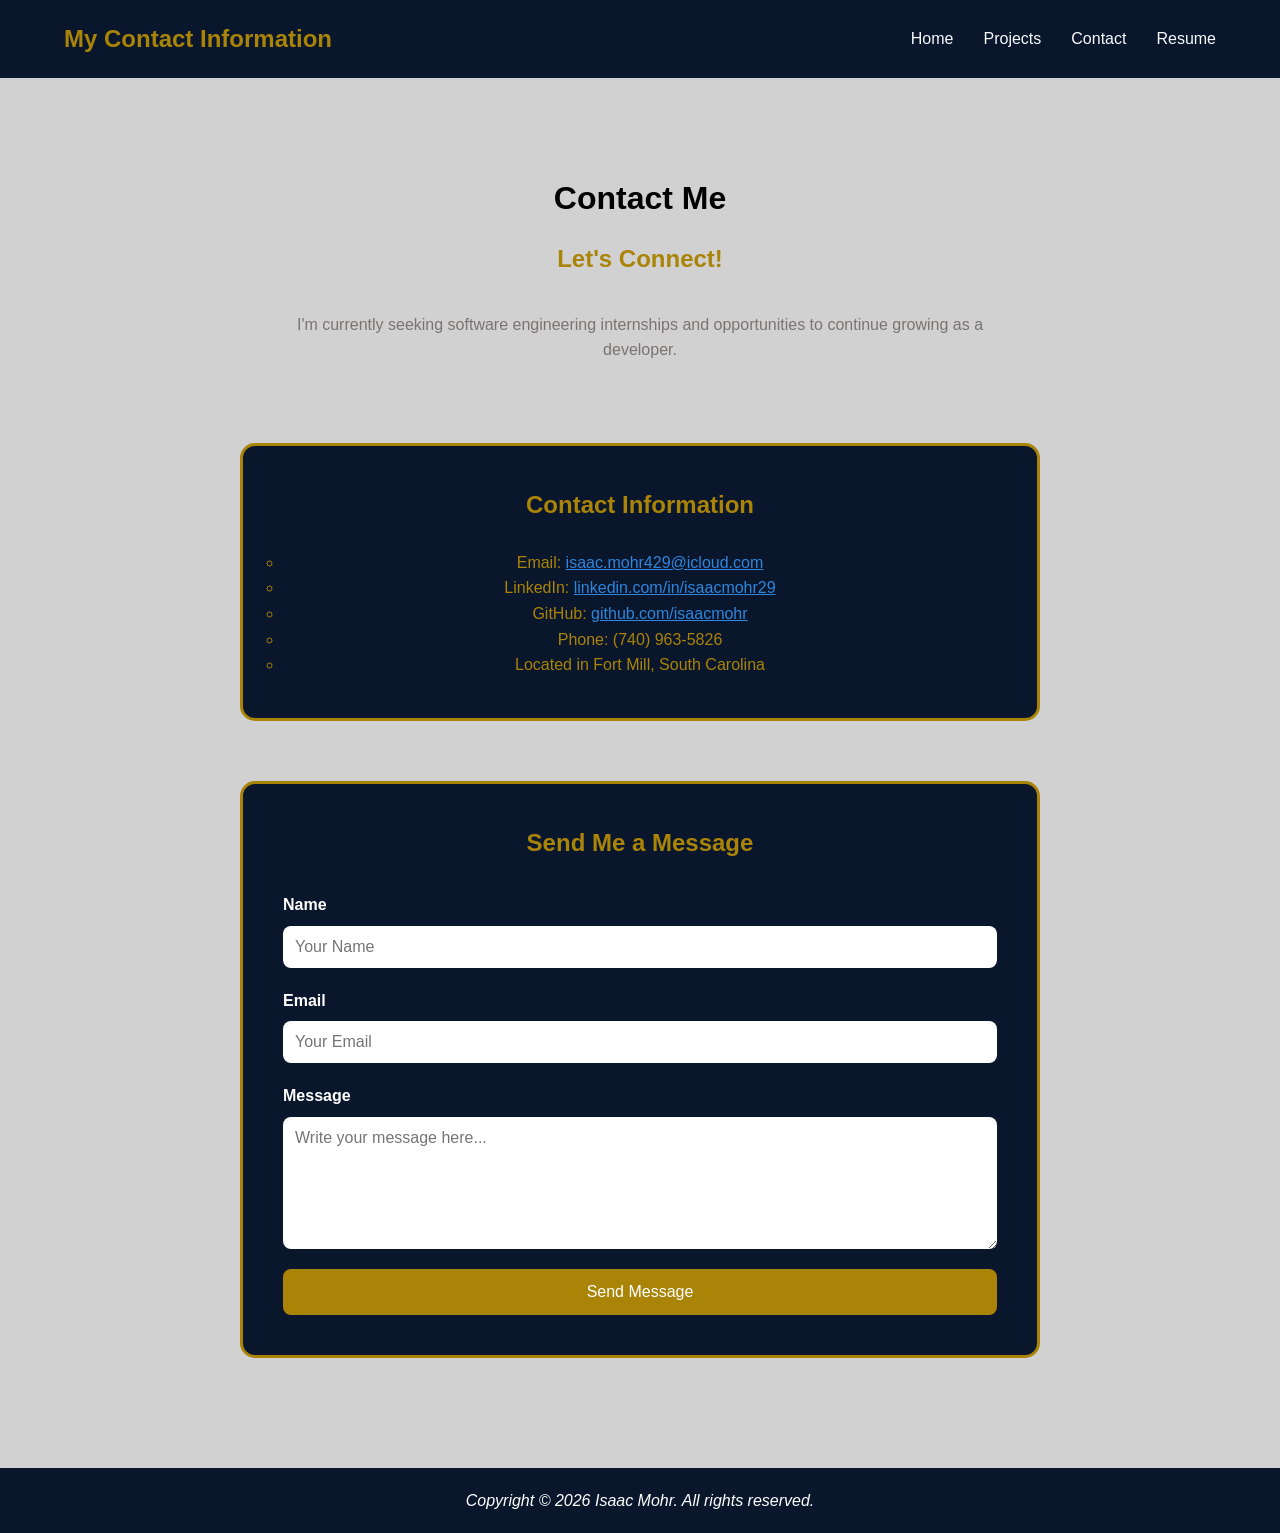
==== contact.html @ 53d00f4f "Fix HTML structure and update contact information" ====
<!DOCTYPE html>
<html lang="en">
<head>
    <link rel="stylesheet" href="style.css">
    <meta charset="UTF-8">
    <meta name="viewport" content="width=device-width, initial-scale=1.0">
    <title>Contact | Isaac Mohr</title>
</head>
<body>

<header>
    <nav class="navbar">
        <div class="logo">
            <a href="index.html">My Contact Information</a>
        </div>

        <ul class="nav-links">
            <li><a href="index.html">Home</a></li>
            <li><a href="projects.html">Projects</a></li>
            <li><a href="contact.html">Contact</a></li>
            <li><a href="assets/RESUME.PDF" target="_blank">Resume</a></li>
        </ul>
    </nav>
</header>

<section class="contact-hero">
    <h1>Contact Me</h1>
        <h2>Let's Connect!</h2><br>
        <p>I'm  currently seeking software engineering internships and opportunities to continue growing as a developer.</p>
</section>

<section class="contact-info">
    <ul class="contact-link">
        <h2>Contact Information</h2><br>
        <li>Email: <a href="mailto:isaac.mohr429@icloud.com">isaac.mohr429@icloud.com</a></li>
        <li>LinkedIn: <a href="https://www.linkedin.com/in/isaacmohr29">linkedin.com/in/isaacmohr29</a></li>
        <li>GitHub: <a href="Shttps://github.com/isaacmohr">github.com/isaacmohr</a></li>
        <li>Phone: (740) 963-5826</li>
        <li>Located in Fort Mill, South Carolina</li>
    </ul>
</section>

<section class="contact-form">
    <h2>Send Me a Message</h2>

    <form>
        <label for="name">Name</label>
        <input
            type="text"
            id="name"
            name="name"
            placeholder="Your Name"
            required>

        <label for="email">Email</label>
        <input
            type="email"
            id="email"
            name="email"
            placeholder="Your Email"
            required>

        <label for="message">Message</label>
        <textarea
            id="message"
            name="message"
            rows="6"
            placeholder="Write your message here..."
            required></textarea>

        <button type="submit">Send Message</button>
    </form>
</section>

<footer>
    <p><i>Copyright &copy; 2026 Isaac Mohr. All rights reserved.</p></i>
</footer>

</body>
</html>
---- style.css ----
/* Reset */
/* Reset Browser Defaults */
* {
    margin: 0;
    padding: 0;
    box-sizing: border-box;
}

img {
    max-width: 100%;
    height: auto;
}
/* Overall Page Styling */
body {
    font-family: Arial, Helvetica, sans-serif;
    background-color: #d1d1d1;
    color: #000000;
    line-height: 1.6;

    min-height: 100vh;
    display: flex;
    flex-direction: column;
}


/* Navigation Bar */
.navbar {
    display: flex;
    justify-content: space-between;
    align-items: center;

    padding: 20px 5%;
    background-color: #09162b;

    position: sticky;
    top: 0;
}


/* Logo */
.logo a {
    color: #aa8407;
    text-decoration: none;
    font-size: 24px;
    font-weight: bold;
}


/* Navigation Links */
.nav-links {
    display: flex;
    gap: 30px;
    list-style: none;
}


.nav-links a {
    color: #f8fafc;
    text-decoration: none;
    transition: 0.3s;
}


.nav-links a:hover {
    color: #aa8407;
}

/*Profile Image*/
.profile-image {
    width: 170px;
    height: 170px;
    border-radius: 50%;
    margin-bottom: 20px;
    border: 3px solid #aa8407;
    object-fit: cover;
}
/* Hero Section */
.hero {
    min-height: 70vh;
    display: flex;
    flex-direction: column;
    justify-content: center;
    align-items: center;
    padding: 80px 20px;
    text-align: center;
}


.hero h1 {
    font-size: 3rem;
}


.hero h2 {
    color: #aa8407;
    font-size: 2rem;
    margin: 15px 0;
}


.hero p {
    color: #797474;
    max-width: 600px;
}
section {
    padding: 80px 20px;
}

/* About Section */
.about {
    max-width: 1100px;
    margin: 100px auto;
    padding: 40px;
    border: 3px solid #aa8407;
}
.about {
    background-color: #09162b;
    color: #aa8407;
    font-size: 24px;
    text-align: center;
    padding: 40px;
    border-radius: 15px;
}
.about h3 {
    color: #ffffff;
    font-size: 1.5rem;
    margin-bottom: 20px;
}
.about p {
    color: #797474;
    font-size: 18px;
}
.about ol {
    list-style-type: disc;
    color: #797474;
    font-size: 18px;
    padding-left: 20px;
    text-align: center;
    list-style-type: decimal;

}

/* Projects Section */
.projects {
    text-align: center;
    max-width: 1000px;
    margin: auto;
}


.project-card {
    background-color: #09162b;
    color: white; 
    padding: 35px;
    margin-top: 40px;
    margin-bottom: 35px;
    border-radius: 15px;
    border: 3px solid #aa8407;
}

.projects-intro {
    max-width: 700px;
    margin: 0 auto 50px;
    color: #797474;
    text-align: center;
    font-size: 18px;
}

.projects h1 {
    color: #aa8407;
    font-size: 2.5rem;
    margin-bottom: 20px;
}

.project-card h2 {
    color: #aa8407;
    margin-bottom: 15px;
}

.project-card h3 {
    color: #aa8407;
    margin-top: 20px;
    margin-bottom: 10px;
}
/* Footer */
footer {
    background-color: #09162b;
    color: white;
    text-align: center;
    padding: 20px;
    margin-top: 50px;
}

footer p {
    color: white;
}

/* Contact Hero Section */
.contact-hero {
    text-align: center;
    max-width: 800px;
    margin: 0 auto;
}
.contact-hero h1 {
    font-size: 2rem;
    margin: 15px 0;
    max-width: 800px;
    text-align: center;
}


.contact-hero h2 {
    color: #aa8407;
    max-width: 800px;
    text-align: center;
    margin: 8px 0; 
}
.contact-hero p {
    color: #797474;
    max-width: 800px;
    text-align: center;
    margin: auto;
}

/* Contact Info Section */
.contact-info {
    text-align: center;
    max-width: 800px;
    width: 100%;
    margin: auto;
    padding: 40px;
    background-color: #09162b;
    color: #aa8407;
    border-radius: 15px;
    border: 3px solid #aa8407; }

/* Contact Links */
.contact-link {
    list-style-type: circle;
    padding: 0;
    transition: 0.3s;

}

.contact-link a {
    color: #2e86dd;
    text-decoration: underline;
    transition: 0.3s;
}


.contact-link a:hover {
    color: #ffffff;
}

/* Contact Form Section */
.contact-form {
    width: 100%;
    max-width: 800px;
    margin: 60px auto;
    padding: 40px;
    background-color: #09162b;
    border-radius: 15px;
    border: 3px solid #aa8407;
}

.contact-form h2 {
    color: #aa8407;
    text-align: center;
    margin-bottom: 30px;
}

.contact-form form {
    display: flex;
    flex-direction: column;
}

.contact-form label {
    color: white;
    margin-bottom: 8px;
    font-weight: bold;
}

.contact-form input,
.contact-form textarea {
    width: 100%;
    padding: 12px;
    margin-bottom: 20px;
    border: none;
    border-radius: 8px;
    font-size: 16px;
    font-family: Arial, sans-serif;
}

.contact-form textarea {
    resize: vertical;
}

.contact-form button {
    background-color: #aa8407;
    color: white;
    border: none;
    padding: 14px;
    font-size: 16px;
    border-radius: 8px;
    cursor: pointer;
    transition: 0.3s;
}

.contact-form button:hover {
    background-color: #c79b0d;
}

.content-width {
    max-width: 800px;
    margin: 0 auto;
}

@media screen and (max-width: 768px) {

/* Navigation */

.navbar {
    flex-direction: column;
    padding: 20px;
    gap: 15px;
}

.nav-links {
    flex-direction: column;
    align-items: center;
    gap: 15px;
}

/* Hero */

.hero {
    padding: 60px 20px;
}

.hero h1 {
    font-size: 2.2rem;
}

.hero h2 {
    font-size: 1.5rem;
}

.hero p {
    font-size: 1rem;
    padding: 0 10px;
}

/* About */

.about {
    margin: 40px 15px;
    padding: 25px;
    font-size: 18px;
}

.about p,
.about ol {
    font-size: 16px;
}

/* Projects */

.projects {
    padding: 20px;
}

.projects h1 {
    font-size: 2rem;
}

.project-card {
    padding: 25px;
}

/* Contact */

.contact-hero h1 {
    font-size: 2rem;
}

.contact-info,
.contact-form {
    width: 100%;
    max-width: 100%;
    padding: 25px;
}

/* Footer */

footer {
    padding: 15px;
}

}
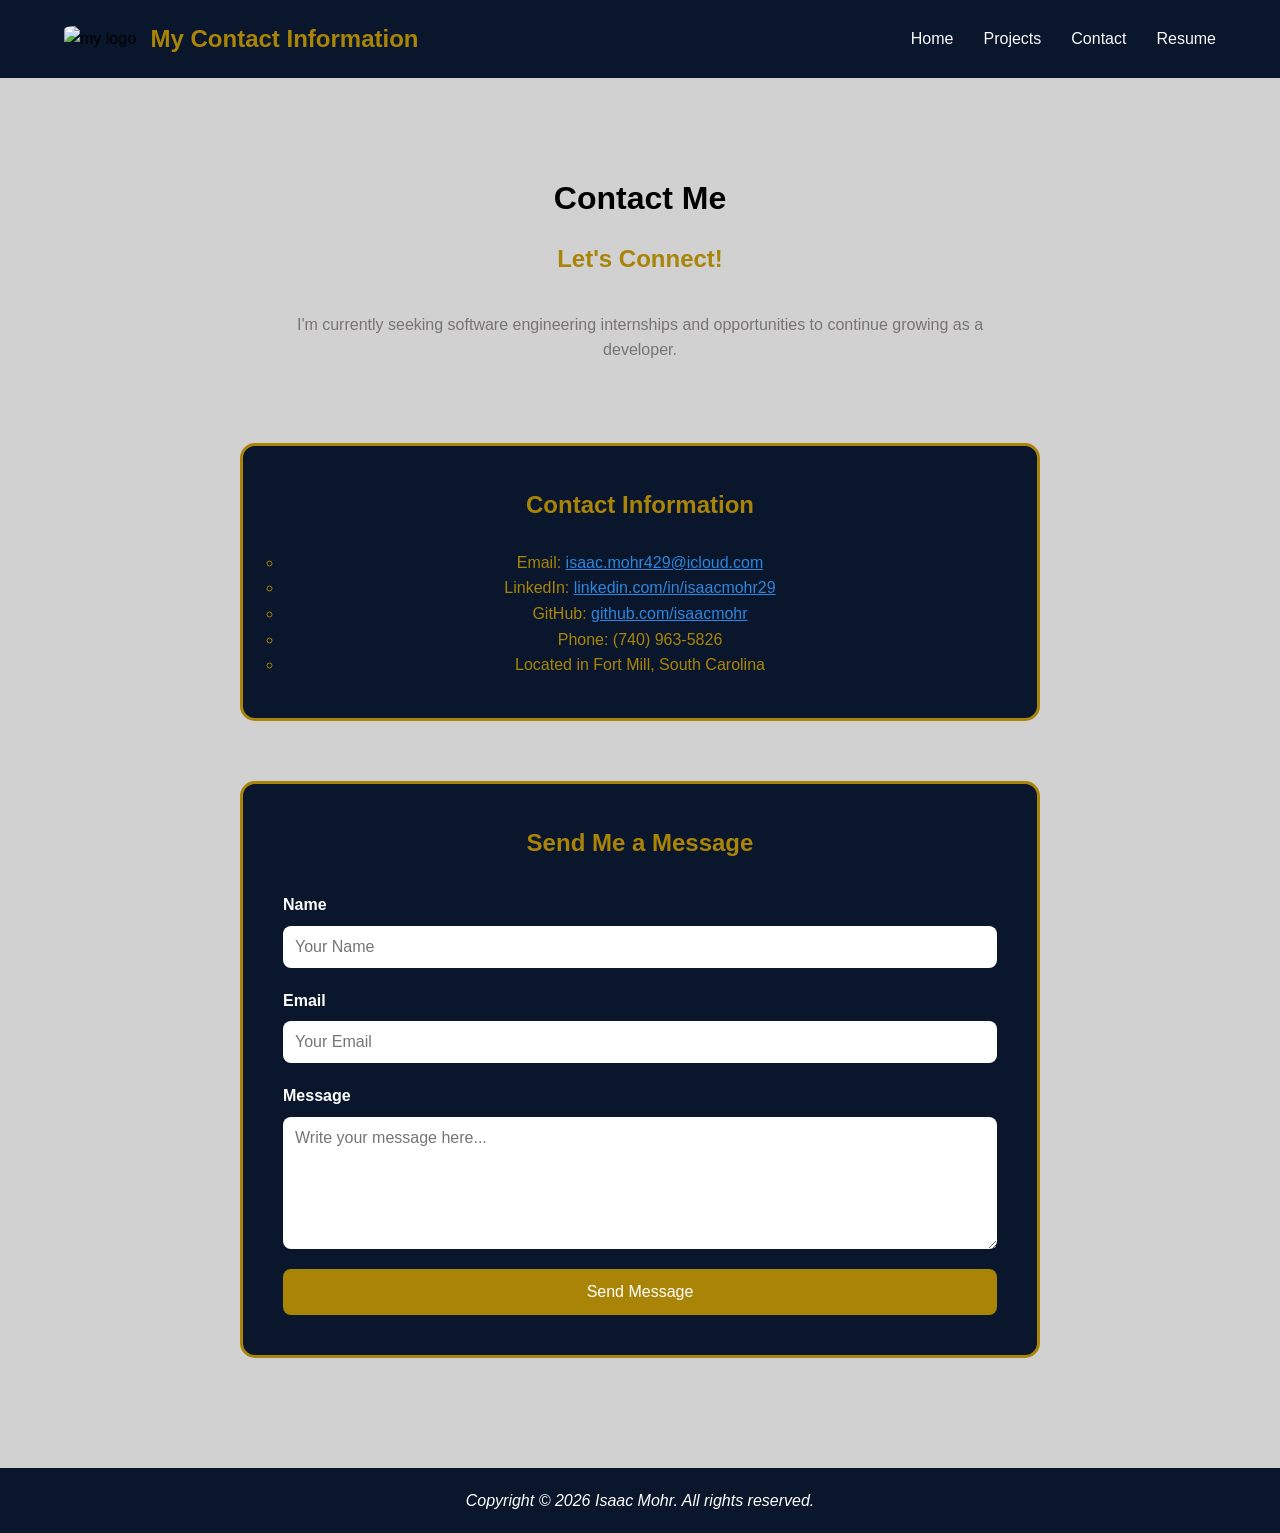
==== commit 4c57b33b: "Update contact.html with logo and styling changes Added logo image to the header and updated styling" ====
--- a/contact.html
+++ b/contact.html
@@ -5,20 +5,22 @@
     <meta charset="UTF-8">
     <meta name="viewport" content="width=device-width, initial-scale=1.0">
     <title>Contact | Isaac Mohr</title>
+    <link rel="icon" type="image/x-icon" href="assets/favicon.ico">
 </head>
 <body>
 
 <header>
     <nav class="navbar">
         <div class="logo">
-            <a href="index.html">My Contact Information</a>
+            <img src="assets/logo.png" alt="my logo" style="width:45px; height:auto; border-radius:15%; vertical-align:middle; margin-right: 10px">
+            <a href="index.html" style="vertical-align:middle;">My Contact Information</a>
         </div>
 
         <ul class="nav-links">
             <li><a href="index.html">Home</a></li>
             <li><a href="projects.html">Projects</a></li>
             <li><a href="contact.html">Contact</a></li>
-            <li><a href="assets/RESUME.PDF" target="_blank">Resume</a></li>
+            <li><a href="assets/RESUME.pdf" target="_blank">Resume</a></li>
         </ul>
     </nav>
 </header>
@@ -34,7 +36,7 @@
         <h2>Contact Information</h2><br>
         <li>Email: <a href="mailto:isaac.mohr429@icloud.com">isaac.mohr429@icloud.com</a></li>
         <li>LinkedIn: <a href="https://www.linkedin.com/in/isaacmohr29">linkedin.com/in/isaacmohr29</a></li>
-        <li>GitHub: <a href="Shttps://github.com/isaacmohr">github.com/isaacmohr</a></li>
+        <li>GitHub: <a href="https://github.com/isaacmohr">github.com/isaacmohr</a></li>
         <li>Phone: (740) 963-5826</li>
         <li>Located in Fort Mill, South Carolina</li>
     </ul>
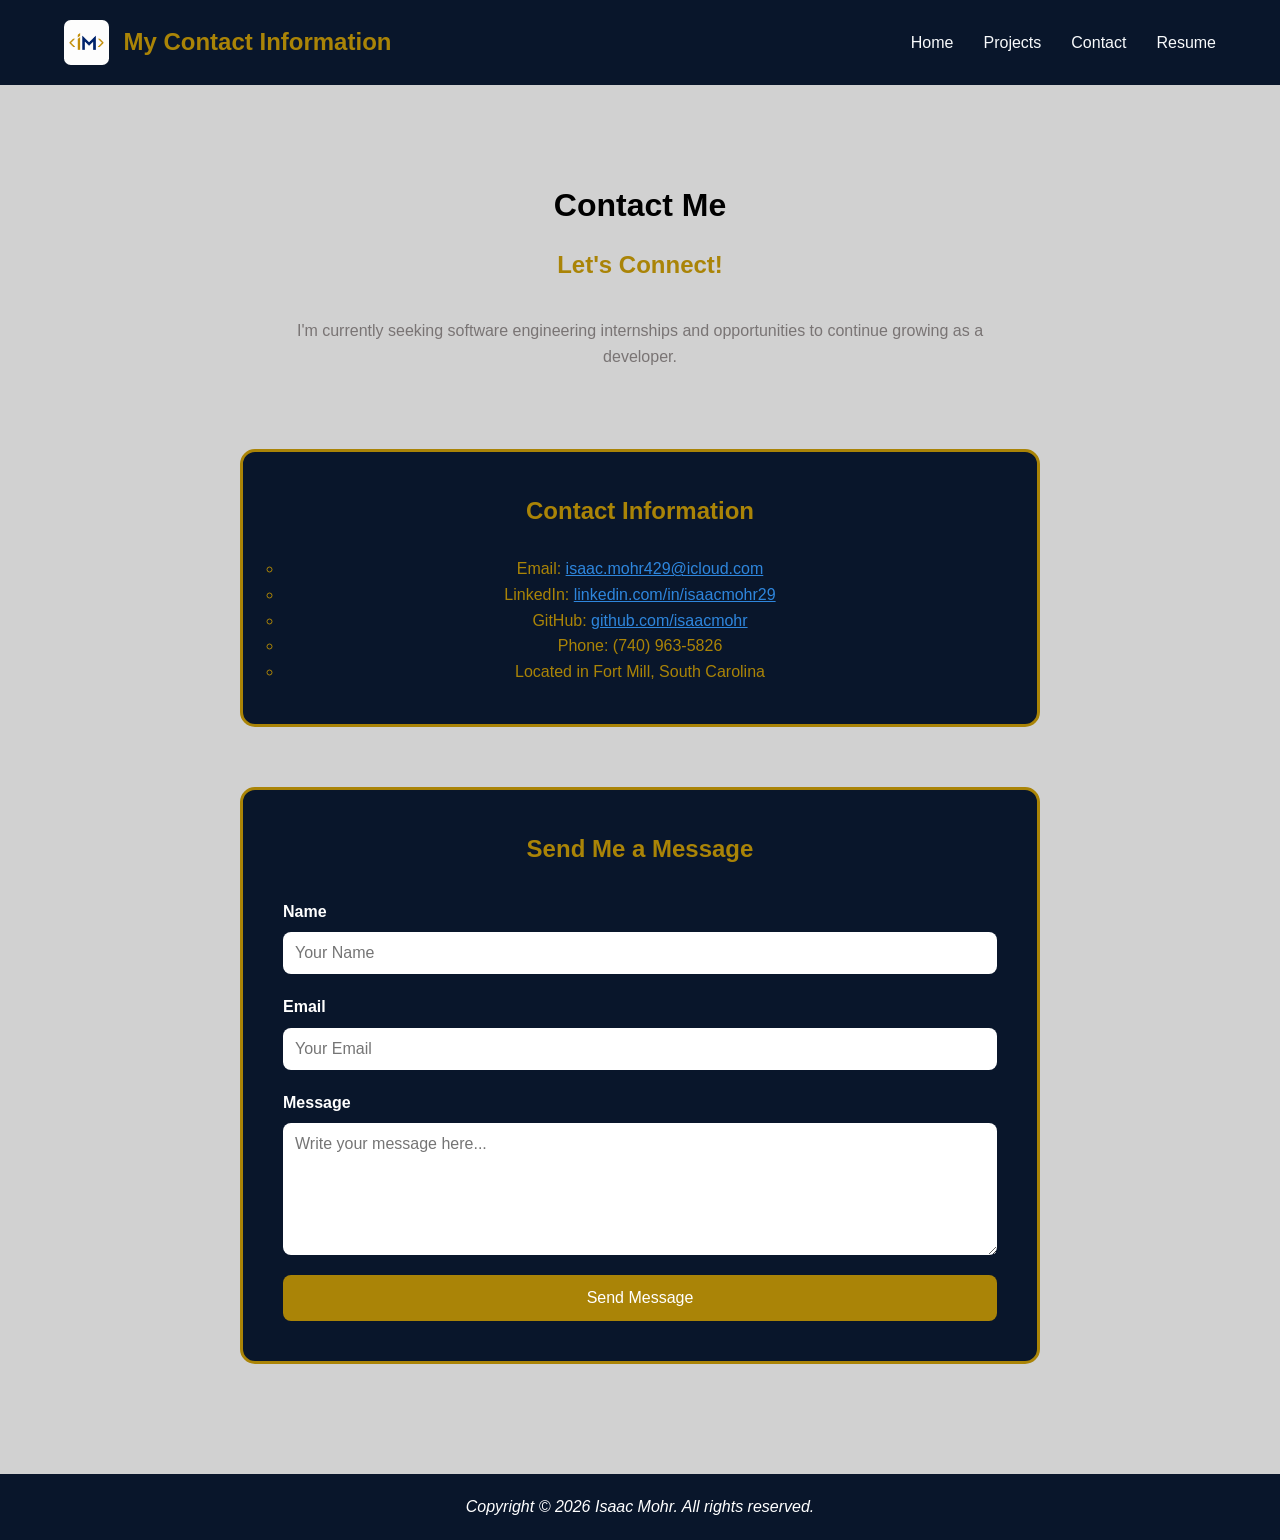
==== commit 22226992: "Fix HTML formatting and update logo image source" ====
--- a/contact.html
+++ b/contact.html
@@ -12,7 +12,7 @@
 <header>
     <nav class="navbar">
         <div class="logo">
-            <img src="assets/logo.png" alt="my logo" style="width:45px; height:auto; border-radius:15%; vertical-align:middle; margin-right: 10px">
+            <img src="assets/logo.PNG" alt="my logo" style="width:45px; height:auto; border-radius:15%; vertical-align:middle; margin-right: 10px">
             <a href="index.html" style="vertical-align:middle;">My Contact Information</a>
         </div>
 
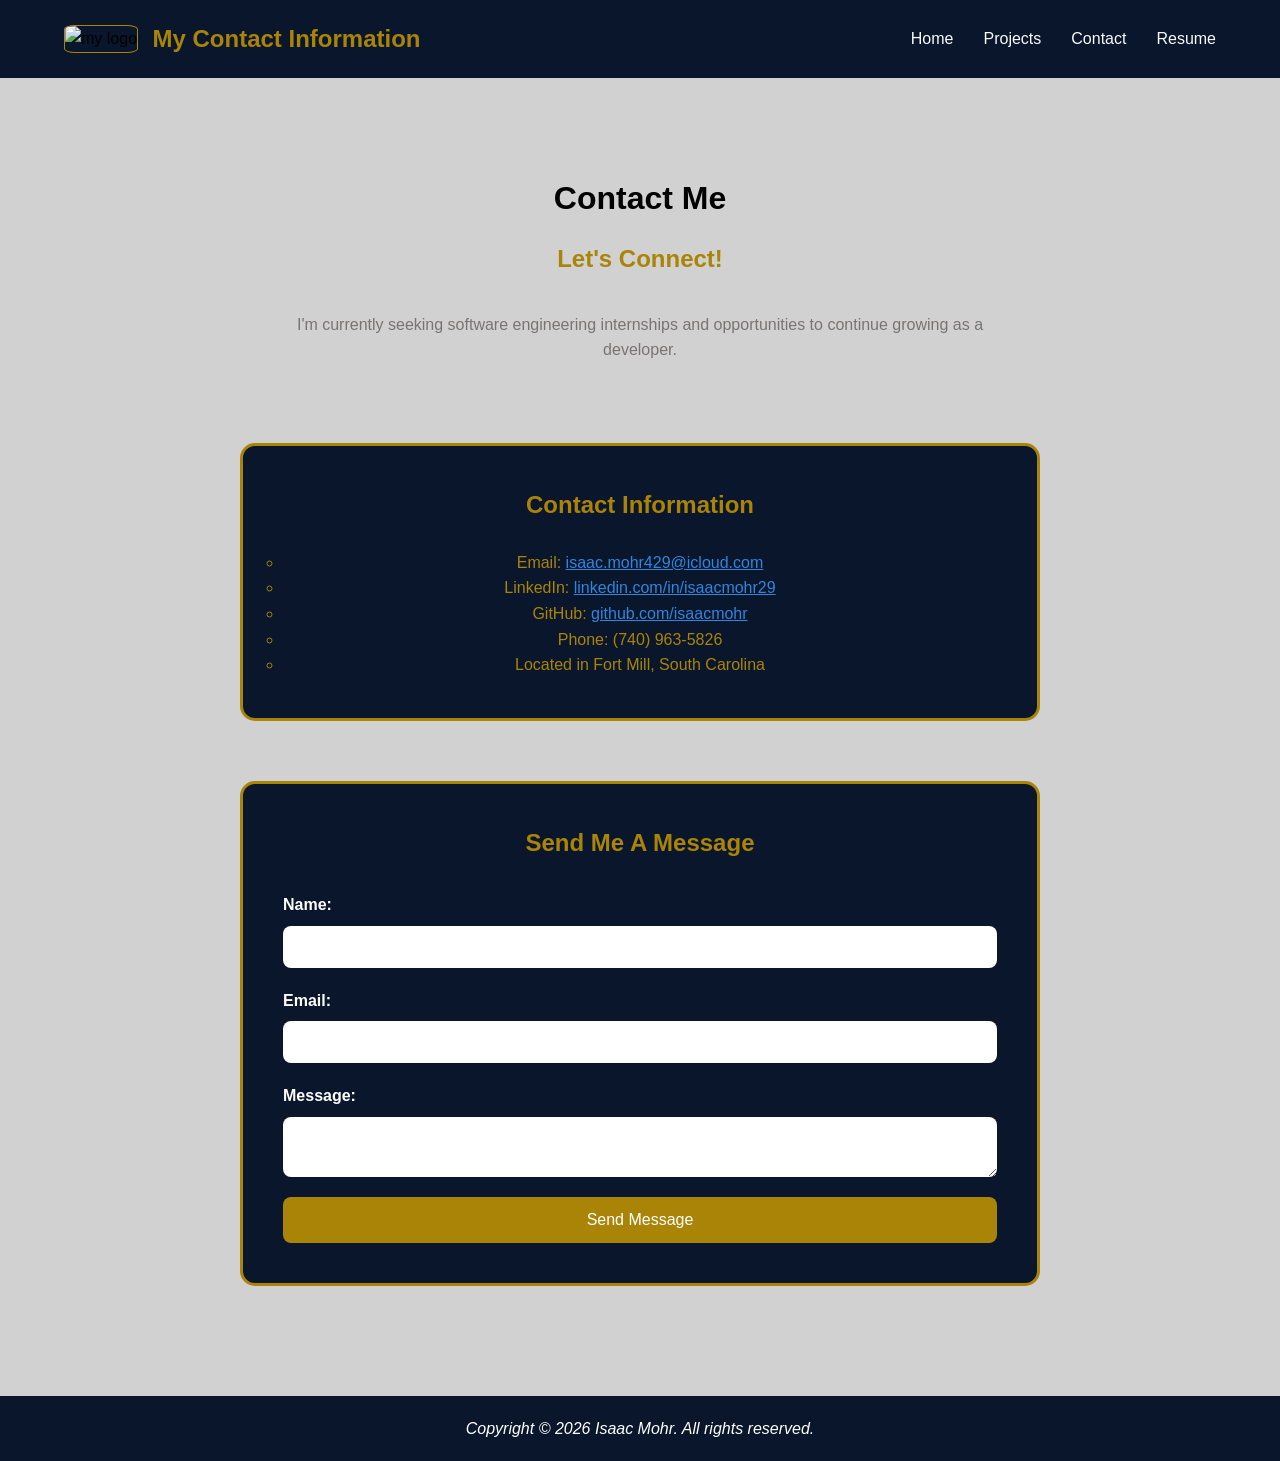
==== commit 44f6338c: "Updated portfolio website" ====
--- a/contact.html
+++ b/contact.html
@@ -12,7 +12,7 @@
 <header>
     <nav class="navbar">
         <div class="logo">
-            <img src="assets/logo.PNG" alt="my logo" style="width:45px; height:auto; border-radius:15%; vertical-align:middle; margin-right: 10px">
+            <img src="assets/logo.png" alt="my logo" style="width:45px; height:auto; border-radius:15%; vertical-align:middle; margin-right: 10px; border:1px solid #aa8407;">
             <a href="index.html" style="vertical-align:middle;">My Contact Information</a>
         </div>
 
@@ -36,42 +36,29 @@
         <h2>Contact Information</h2><br>
         <li>Email: <a href="mailto:isaac.mohr429@icloud.com">isaac.mohr429@icloud.com</a></li>
         <li>LinkedIn: <a href="https://www.linkedin.com/in/isaacmohr29">linkedin.com/in/isaacmohr29</a></li>
-        <li>GitHub: <a href="https://github.com/isaacmohr">github.com/isaacmohr</a></li>
+        <li>GitHub: <a href="Shttps://github.com/isaacmohr">github.com/isaacmohr</a></li>
         <li>Phone: (740) 963-5826</li>
         <li>Located in Fort Mill, South Carolina</li>
     </ul>
 </section>
 
 <section class="contact-form">
-    <h2>Send Me a Message</h2>
+    <h2>Send Me A Message</h2>
 
-    <form>
-        <label for="name">Name</label>
-        <input
-            type="text"
-            id="name"
-            name="name"
-            placeholder="Your Name"
-            required>
+<form action="https://formspree.io/f/xeeypodp" method="POST">
 
-        <label for="email">Email</label>
-        <input
-            type="email"
-            id="email"
-            name="email"
-            placeholder="Your Email"
-            required>
+    <label for="name">Name:</label>
+    <input type="text" id="name" name="name" required>
 
-        <label for="message">Message</label>
-        <textarea
-            id="message"
-            name="message"
-            rows="6"
-            placeholder="Write your message here..."
-            required></textarea>
+    <label for="email">Email:</label>
+    <input type="email" id="email" name="email" required>
 
-        <button type="submit">Send Message</button>
-    </form>
+    <label for="message">Message:</label>
+    <textarea id="message" name="message" required></textarea>
+
+    <button type="submit">Send Message</button>
+
+</form>
 </section>
 
 <footer>
@@ -79,4 +66,4 @@
 </footer>
 
 </body>
-</html>
+</html>
--- a/style.css
+++ b/style.css
@@ -12,7 +12,7 @@
 }
 /* Overall Page Styling */
 body {
-    font-family: Arial, Helvetica, sans-serif;
+    font-family: Garamond, Arial, Helvetica;
     background-color: #d1d1d1;
     color: #000000;
     line-height: 1.6;
@@ -28,14 +28,11 @@
     display: flex;
     justify-content: space-between;
     align-items: center;
-
     padding: 20px 5%;
     background-color: #09162b;
-
     position: sticky;
     top: 0;
 }
-
 
 /* Logo */
 .logo a {
@@ -129,15 +126,6 @@
 .about p {
     color: #797474;
     font-size: 18px;
-}
-.about ol {
-    list-style-type: disc;
-    color: #797474;
-    font-size: 18px;
-    padding-left: 20px;
-    text-align: center;
-    list-style-type: decimal;
-
 }
 
 /* Projects Section */
@@ -327,7 +315,7 @@
 }
 
 .nav-links {
-    flex-direction: column;
+    padding: 5px;
     align-items: center;
     gap: 15px;
 }
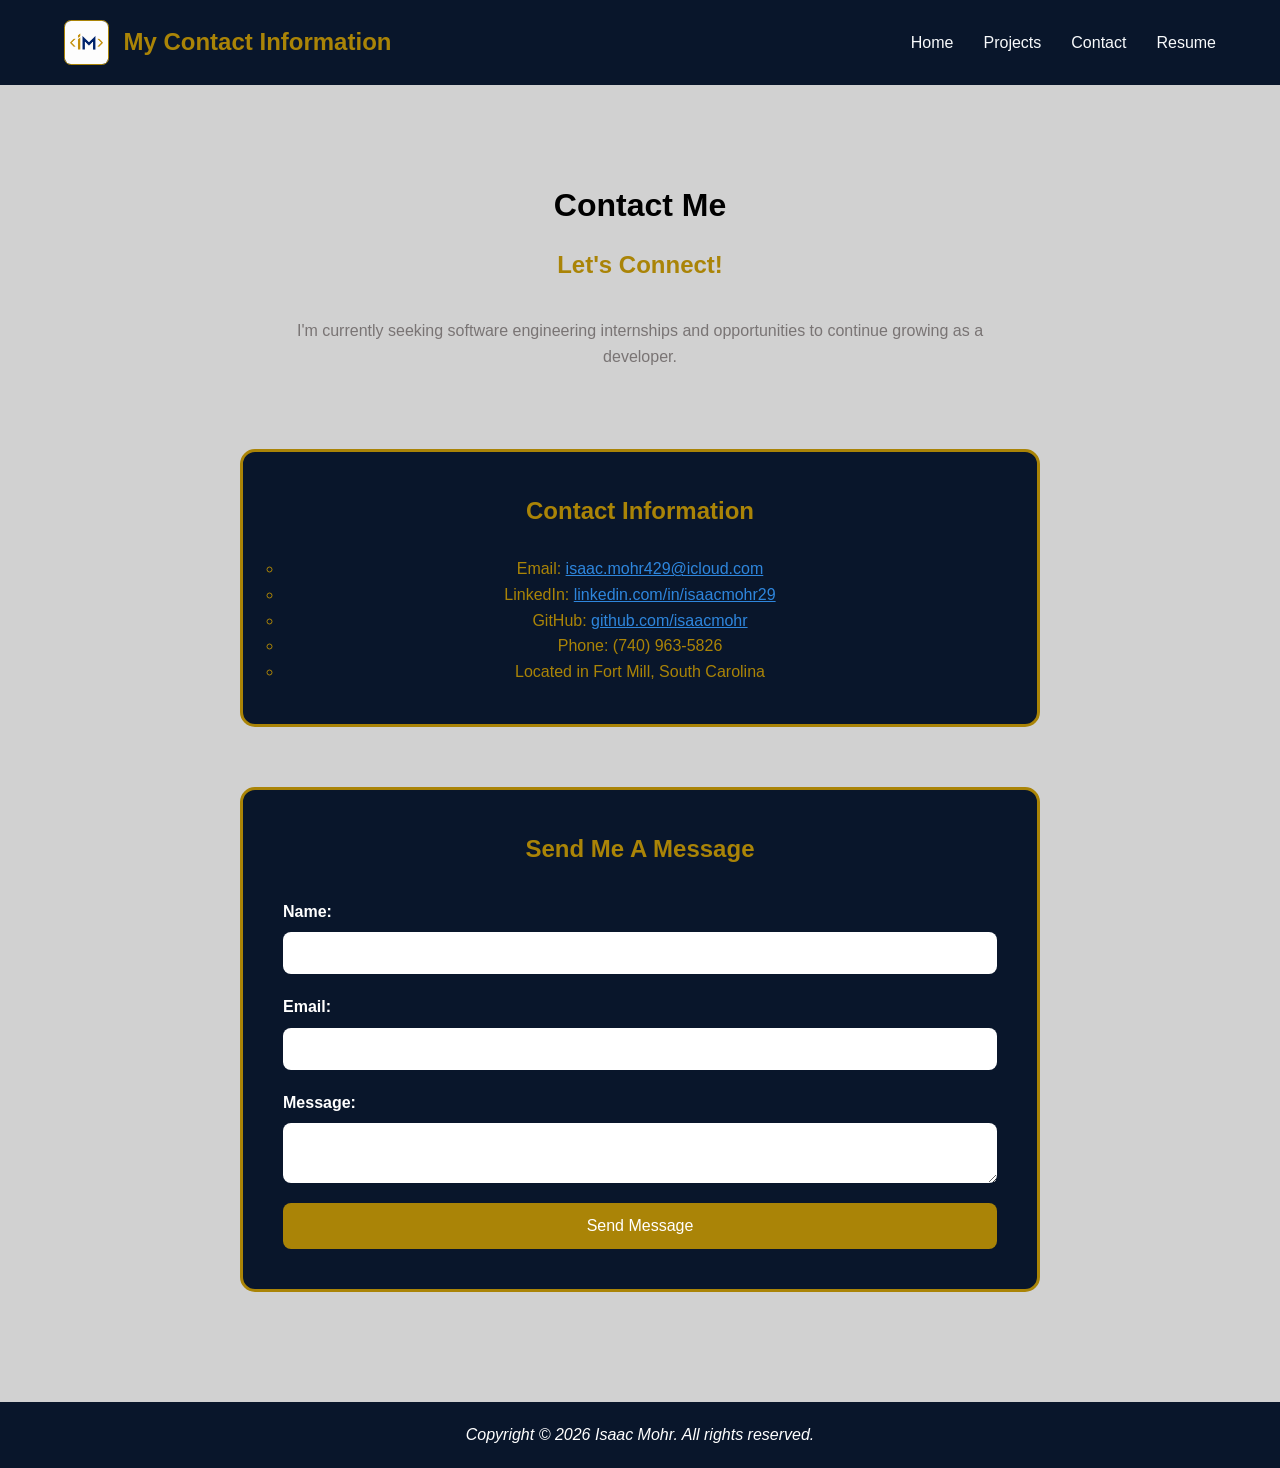
==== commit bb51440a: "File name changes" ====
--- a/contact.html
+++ b/contact.html
@@ -12,7 +12,7 @@
 <header>
     <nav class="navbar">
         <div class="logo">
-            <img src="assets/logo.png" alt="my logo" style="width:45px; height:auto; border-radius:15%; vertical-align:middle; margin-right: 10px; border:1px solid #aa8407;">
+            <img src="assets/my_logo.PNG" alt="my logo" style="width:45px; height:auto; border-radius:15%; vertical-align:middle; margin-right: 10px; border:1px solid #aa8407;">
             <a href="index.html" style="vertical-align:middle;">My Contact Information</a>
         </div>
 
--- a/style.css
+++ b/style.css
@@ -155,7 +155,6 @@
 }
 
 .projects h1 {
-    color: #aa8407;
     font-size: 2.5rem;
     margin-bottom: 20px;
 }
@@ -386,3 +385,4 @@
 }
 
 }
+/* TEST CHANGE */
